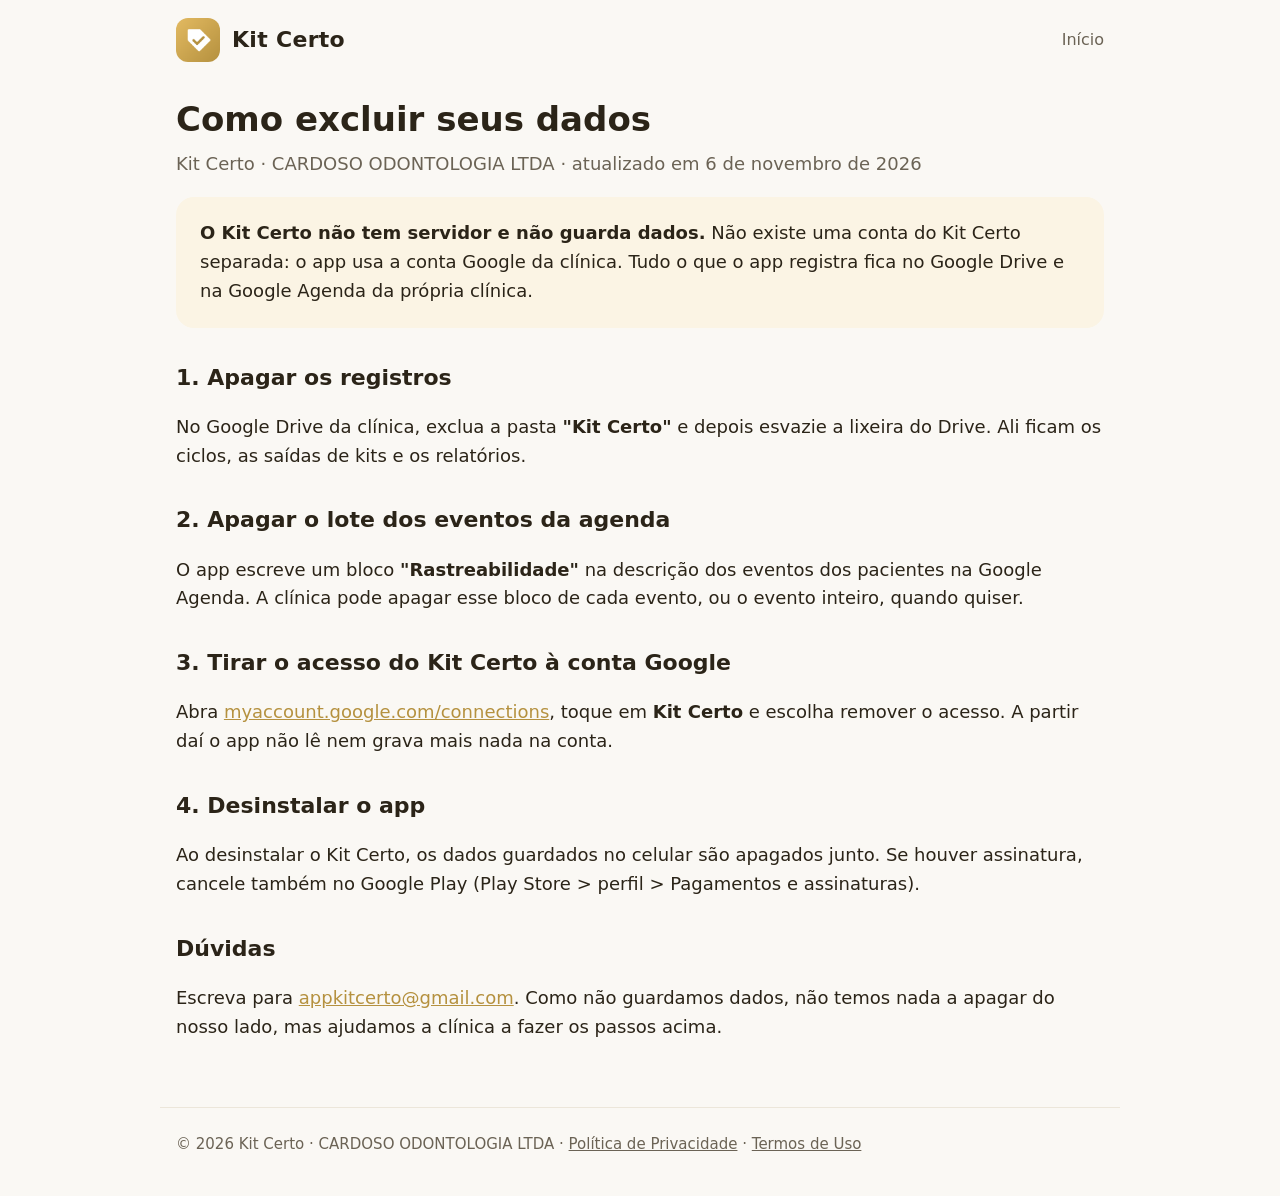
==== excluir-dados.html @ 8afb64f1 "Site: página Excluir dados, links no rodapé e FAQ sem Google Agenda Co-Authored-By: Claude Opus 5.5 " ====
<!doctype html>
<html lang="pt-BR">
<head>
  <meta charset="utf-8">
  <meta name="viewport" content="width=device-width, initial-scale=1">
  <title>Excluir seus dados</title>
  <meta name="description" content="Como excluir os dados e a conta do Kit Certo.">
  <link rel="icon" href="favicon.png">
  <link rel="stylesheet" href="estilo.css">
</head>
<body>
  <header class="topo">
    <img src="icone.png" alt="">
    <a class="marca" href="index.html">Kit Certo</a>
    <nav><a href="index.html">Início</a></nav>
  </header>

  <main class="texto">
    <h1>Como excluir seus dados</h1>
    <p class="data">Kit Certo · CARDOSO ODONTOLOGIA LTDA · atualizado em 6 de novembro de 2026</p>

    <p class="destaque"><b>O Kit Certo não tem servidor e não guarda dados.</b> Não existe uma conta do Kit Certo separada: o app usa a conta Google da clínica. Tudo o que o app registra fica no Google Drive e na Google Agenda da própria clínica.</p>

    <h2>1. Apagar os registros</h2>
    <p>No Google Drive da clínica, exclua a pasta <b>"Kit Certo"</b> e depois esvazie a lixeira do Drive. Ali ficam os ciclos, as saídas de kits e os relatórios.</p>

    <h2>2. Apagar o lote dos eventos da agenda</h2>
    <p>O app escreve um bloco <b>"Rastreabilidade"</b> na descrição dos eventos dos pacientes na Google Agenda. A clínica pode apagar esse bloco de cada evento, ou o evento inteiro, quando quiser.</p>

    <h2>3. Tirar o acesso do Kit Certo à conta Google</h2>
    <p>Abra <a href="https://myaccount.google.com/connections">myaccount.google.com/connections</a>, toque em <b>Kit Certo</b> e escolha remover o acesso. A partir daí o app não lê nem grava mais nada na conta.</p>

    <h2>4. Desinstalar o app</h2>
    <p>Ao desinstalar o Kit Certo, os dados guardados no celular são apagados junto. Se houver assinatura, cancele também no Google Play (Play Store &gt; perfil &gt; Pagamentos e assinaturas).</p>

    <h2>Dúvidas</h2>
    <p>Escreva para <a href="mailto:appkitcerto@gmail.com">appkitcerto@gmail.com</a>. Como não guardamos dados, não temos nada a apagar do nosso lado, mas ajudamos a clínica a fazer os passos acima.</p>
  </main>

  <footer>
    © 2026 Kit Certo · CARDOSO ODONTOLOGIA LTDA · <a href="privacidade.html">Política de Privacidade</a> · <a href="termos.html">Termos de Uso</a>
  </footer>
</body>
</html>
---- estilo.css ----
:root {
  --dourado-claro: #E3BA61;
  --dourado-escuro: #B5913F;
  --dourado-suave: #FBF4E4;
  --texto: #2B2418;
  --texto-suave: #6B6355;
  --fundo: #FAF8F4;
  --cartao: #FFFFFF;
  --borda: #ECE6DA;
}
* { box-sizing: border-box; }
html { -webkit-text-size-adjust: 100%; }
body {
  margin: 0;
  background: var(--fundo);
  color: var(--texto);
  font: 18px/1.6 system-ui, -apple-system, "Segoe UI", Roboto, sans-serif;
}
a { color: var(--dourado-escuro); }
.topo {
  display: flex; align-items: center; gap: 12px;
  max-width: 960px; margin: 0 auto; padding: 18px 16px;
}
.topo img { width: 44px; height: 44px; border-radius: 12px; }
.topo .marca { white-space: nowrap; font-weight: 800; font-size: 22px; letter-spacing: .3px; text-decoration: none; color: var(--texto); }
.topo nav { margin-left: auto; font-size: 16px; }
.topo nav a { white-space: nowrap; text-decoration: none; margin-left: 16px; color: var(--texto-suave); }
.topo nav a:hover { color: var(--dourado-escuro); }
main { max-width: 960px; margin: 0 auto; padding: 0 16px 48px; }
.hero {
  background: linear-gradient(135deg, var(--dourado-claro), var(--dourado-escuro));
  color: #fff; border-radius: 26px; padding: 48px 28px; text-align: center;
}
.hero img { width: 112px; height: 112px; border-radius: 26px; box-shadow: 0 6px 24px rgba(0,0,0,.18); }
.hero h1 { font-size: clamp(30px, 6vw, 46px); line-height: 1.15; margin: 20px 0 8px; }
.hero p { font-size: 20px; margin: 0 auto; max-width: 620px; opacity: .95; }
.botao {
  display: inline-block; margin-top: 26px; padding: 14px 28px; border-radius: 999px;
  background: #fff; color: var(--dourado-escuro); font-weight: 700; text-decoration: none;
}
h2 { font-size: 26px; margin: 44px 0 16px; }
.grade { display: grid; gap: 16px; grid-template-columns: repeat(auto-fit, minmax(240px, 1fr)); }
.cartao { background: var(--cartao); border: 1px solid var(--borda); border-radius: 18px; padding: 22px; }
.cartao h3 { margin: 0 0 6px; font-size: 20px; }
.cartao p { margin: 0; color: var(--texto-suave); font-size: 17px; }
.num {
  display: inline-grid; place-items: center; width: 34px; height: 34px; border-radius: 50%;
  background: var(--dourado-suave); color: var(--dourado-escuro); font-weight: 800; margin-bottom: 10px;
}
.destaque { background: var(--dourado-suave); border-radius: 18px; padding: 22px 24px; margin-top: 16px; }
.texto h1 { font-size: 34px; margin: 12px 0 4px; }
.texto h2 { font-size: 22px; margin: 32px 0 8px; }
.texto p, .texto li { color: var(--texto); }
.texto .data { color: var(--texto-suave); margin-top: 0; }
footer {
  border-top: 1px solid var(--borda); color: var(--texto-suave); font-size: 15px;
  max-width: 960px; margin: 0 auto; padding: 24px 16px 40px;
}
footer a { color: var(--texto-suave); }
@media (max-width: 520px) {
  .topo nav a { margin-left: 10px; }
  .topo nav a[href="#como-funciona"] { display: none; }
  .hero { padding: 36px 18px; }
}
.intro { max-width: 720px; margin: 32px auto 0; text-align: center; font-size: 20px; }
.intro p { margin: 0 0 14px; }
.sobre { display: grid; gap: 24px; grid-template-columns: 260px 1fr; align-items: start; }
.sobre img { width: 100%; border-radius: 18px; display: block; }
.sobre p { margin-top: 0; }
@media (max-width: 640px) { .sobre { grid-template-columns: 1fr; } .sobre img { max-width: 320px; margin: 0 auto; } .topo nav a[href="#sobre"] { display: none; } }
.faq details { background: var(--cartao); border: 1px solid var(--borda); border-radius: 14px; padding: 14px 18px; margin: 10px 0; }
.faq summary { font-weight: 700; cursor: pointer; }
.faq details p { margin: 10px 0 0; color: var(--texto-suave); }
.texto .destaque { margin: 16px 0; }
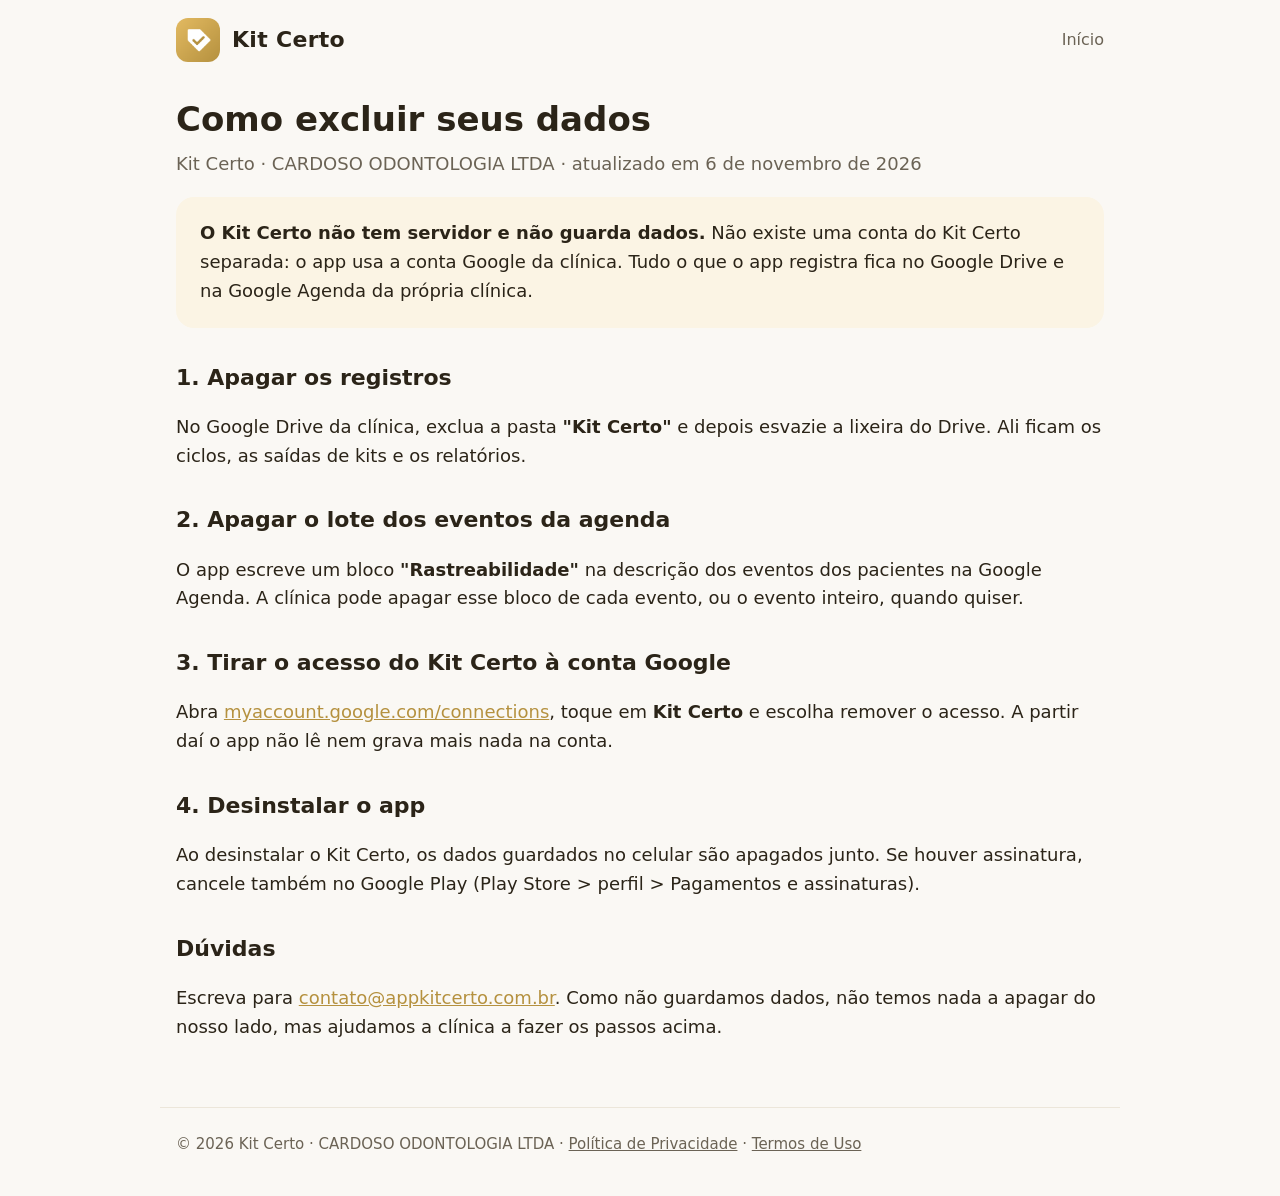
==== commit 45480eb4: "Site: contato oficial contato@appkitcerto.com.br Co-Authored-By: Claude Opus 5.5 <noreply@anthropic." ====
--- a/excluir-dados.html
+++ b/excluir-dados.html
@@ -34,7 +34,7 @@
     <p>Ao desinstalar o Kit Certo, os dados guardados no celular são apagados junto. Se houver assinatura, cancele também no Google Play (Play Store &gt; perfil &gt; Pagamentos e assinaturas).</p>
 
     <h2>Dúvidas</h2>
-    <p>Escreva para <a href="mailto:appkitcerto@gmail.com">appkitcerto@gmail.com</a>. Como não guardamos dados, não temos nada a apagar do nosso lado, mas ajudamos a clínica a fazer os passos acima.</p>
+    <p>Escreva para <a href="mailto:contato@appkitcerto.com.br">contato@appkitcerto.com.br</a>. Como não guardamos dados, não temos nada a apagar do nosso lado, mas ajudamos a clínica a fazer os passos acima.</p>
   </main>
 
   <footer>
